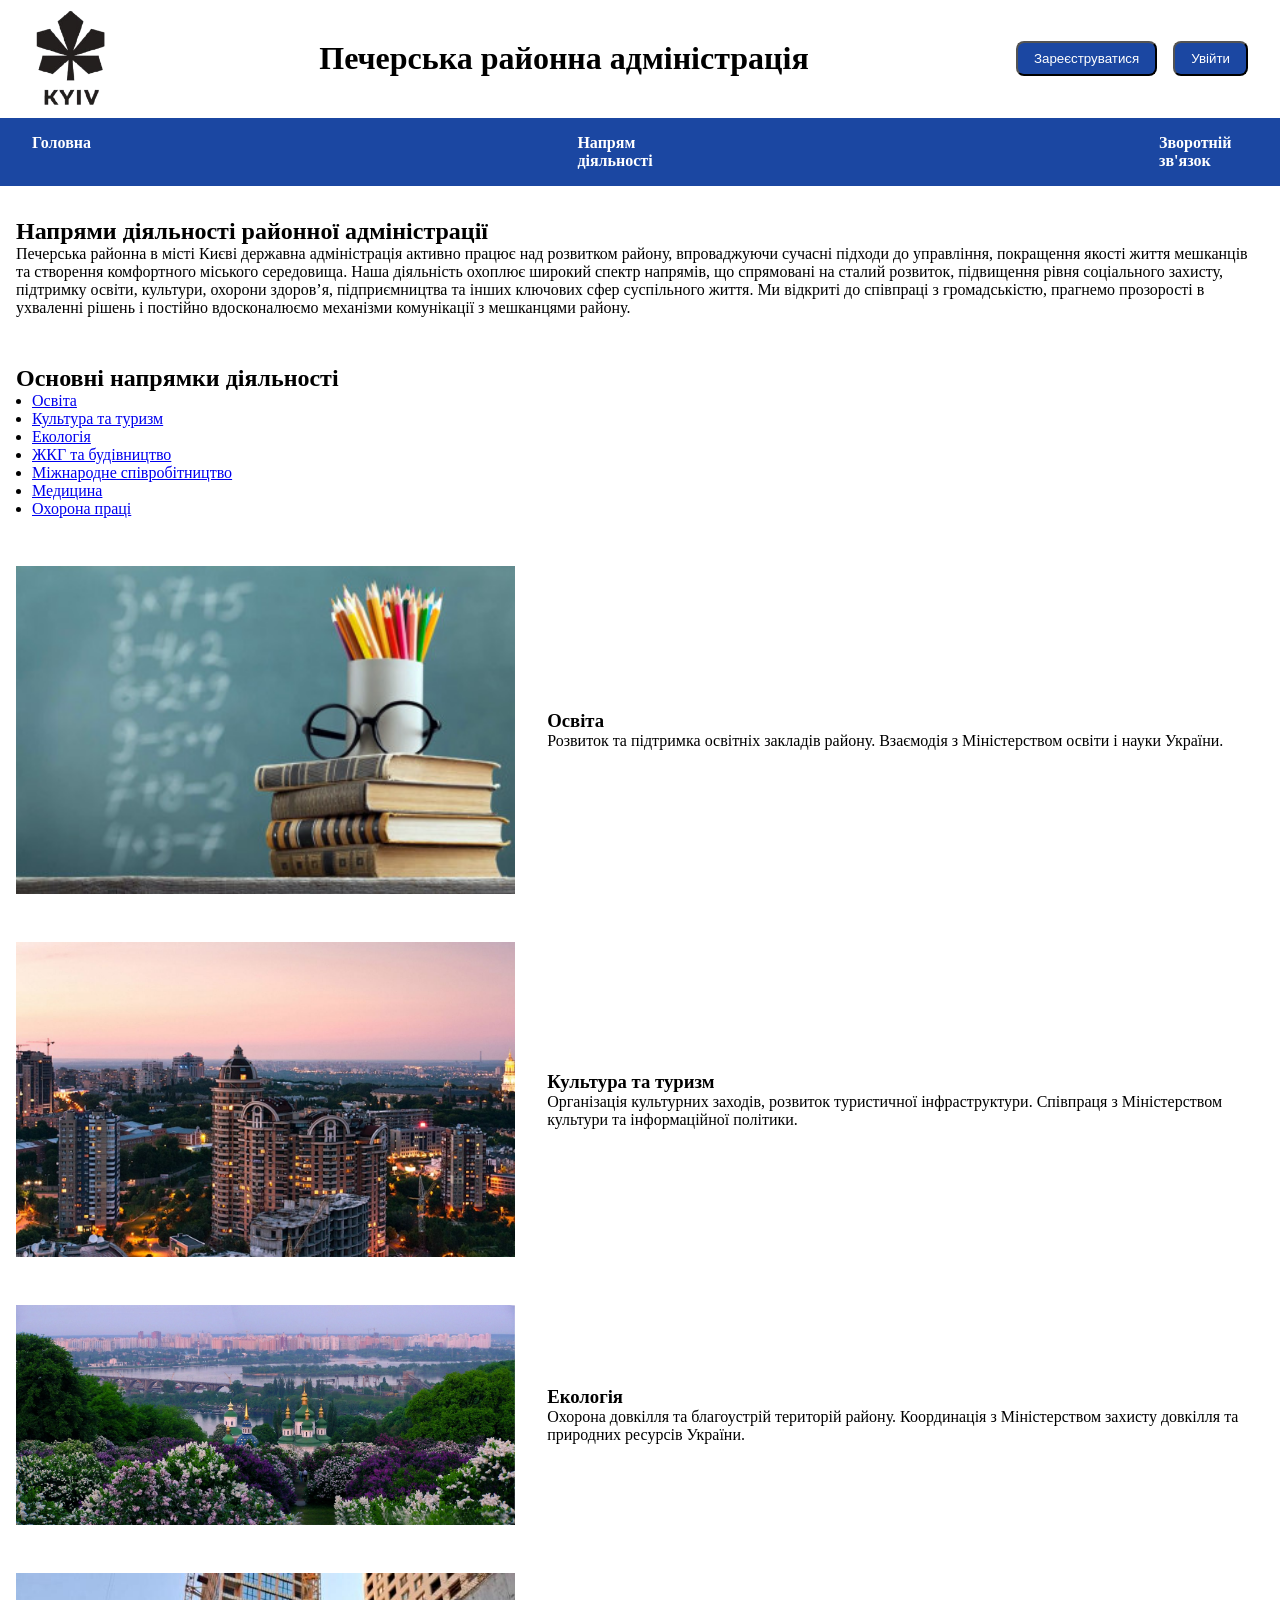
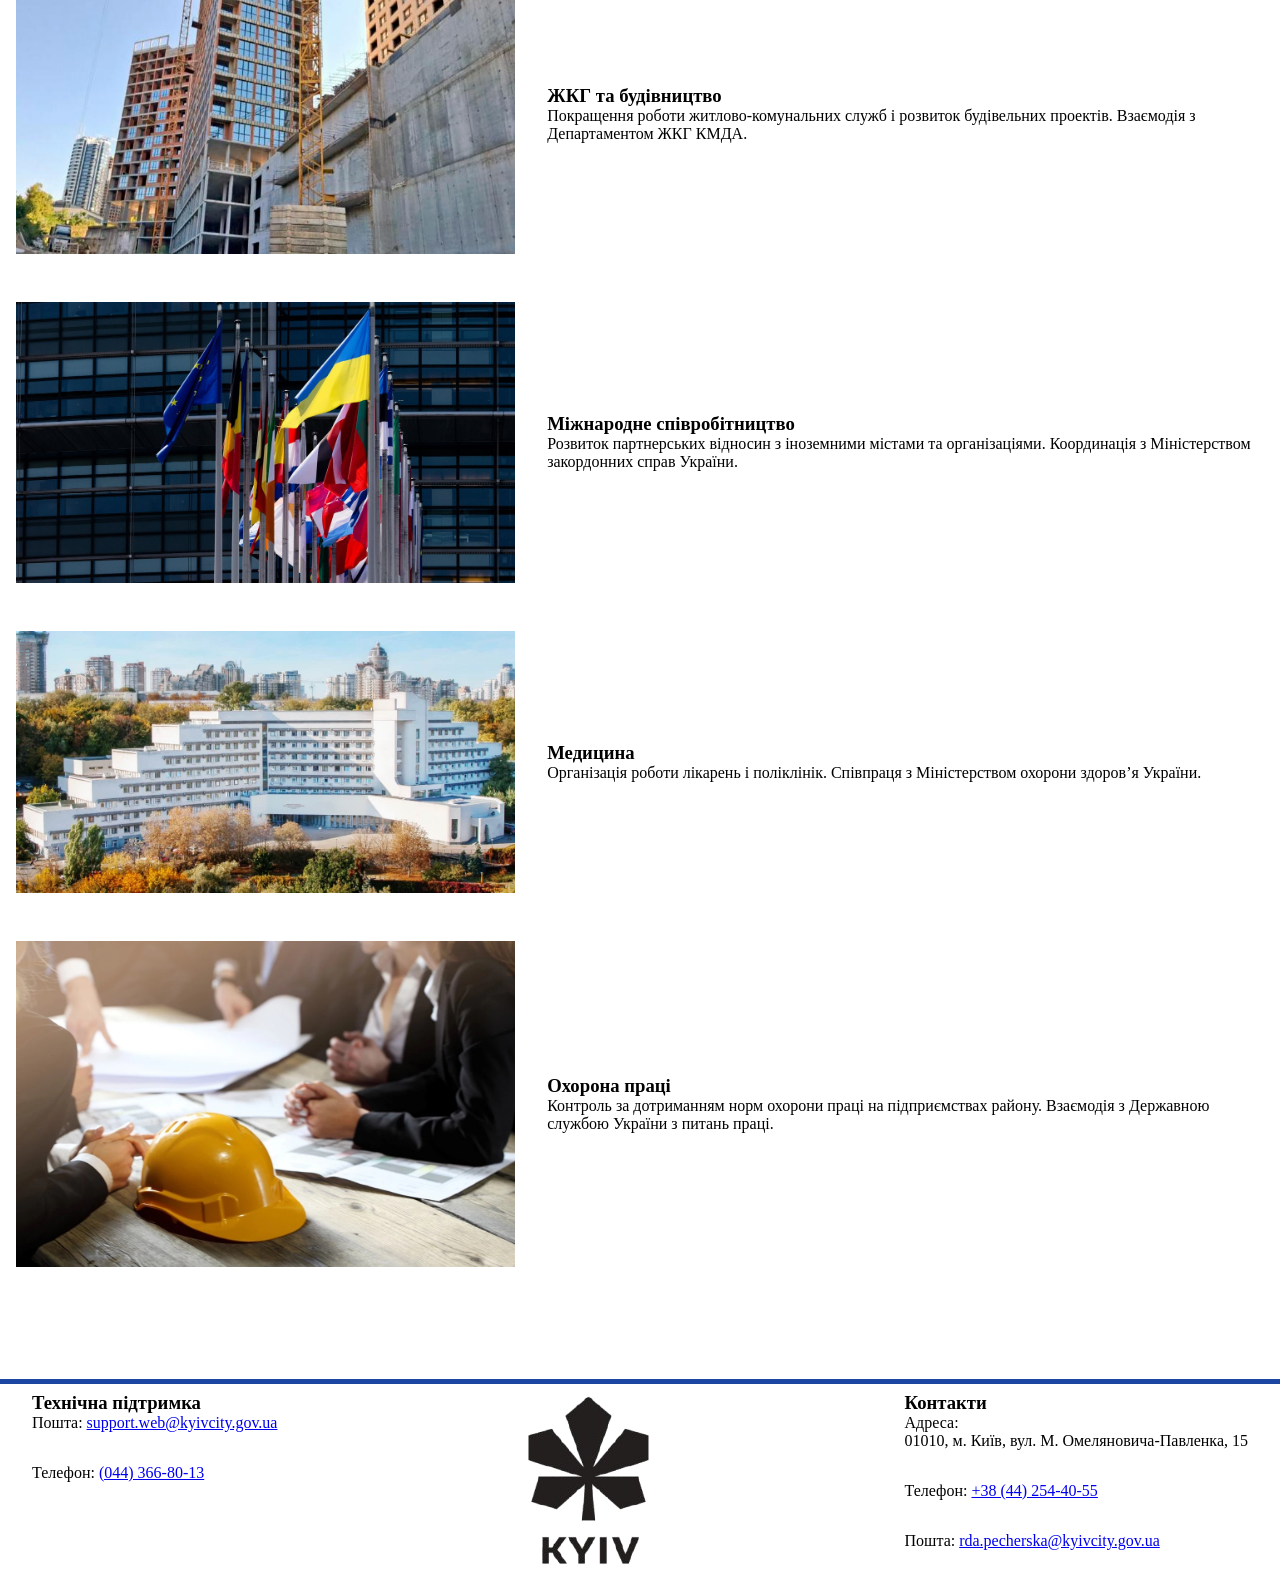
==== activity.html @ a19d8361 "update" ====
<!DOCTYPE html>
<html lang="uk">
<head>
    <meta charset="UTF-8">
    <meta name="viewport" content="width=device-width, initial-scale=1.0">
    <title>Напрям діяльності</title>
    <link rel = "stylesheet" href = "css/styles.css">
</head>
<body>
    <header>
        <img src = "assets/logo.png" alt = "logo">
        <h1>Печерська районна адміністрація</h1>

        <div class = "profile-buttons">
            <button>Зареєструватися</button>
            <button>Увійти</button>
        </div>
    </header>

    <nav>
        <ul>
            <li>
                <a href = "index.html">Головна</a>
            </li>
            <li>
                <a href = "activity.html">Напрям діяльності</a>
            </li>
            <li>
                <a href = "feedback.html">Зворотній зв'язок</a>
            </li>
        </ul>
    </nav>

    <main>
        <article>
            <div class = "info">    
                <h2>Напрями діяльності районної адміністрації</h2>
                <p>Печерська районна в місті Києві державна адміністрація активно працює над розвитком району, впроваджуючи сучасні підходи до управління, покращення якості життя мешканців та створення комфортного міського середовища. Наша діяльність охоплює широкий спектр напрямів, що спрямовані на сталий розвиток, підвищення рівня соціального захисту, підтримку освіти, культури, охорони здоров’я, підприємництва та інших ключових сфер суспільного життя. Ми відкриті до співпраці з громадськістю, прагнемо прозорості в ухваленні рішень і постійно вдосконалюємо механізми комунікації з мешканцями району.</p>
            </div>

            <div class = "info">
                <h2>Основні напрямки діяльності</h2>
                <ul>
                    <li><a href = "https://pechersk.kyivcity.gov.ua/diialnist/osvita">Освіта</a></li>
                    <li><a href = "https://pechersk.kyivcity.gov.ua/diialnist/kultura-ta-turyzm">Культура та туризм</a></li>
                    <li><a href = "#">Екологія</a></li>
                    <li><a href = "#">ЖКГ та будівництво</a></li>
                    <li><a href = "#">Міжнародне співробітництво</a></li>
                    <li><a href = "#">Медицина</a></li>
                    <li><a href = "#">Охорона праці</a></li>
                </ul>
            </div>

            <section class = "activities">

                <div class = "activity">
                    <img src = "assets/education.jpg" alt = "Освіта">

                    <div class = "activity-text">
                        <h3>Освіта</h3>
                        <p>Розвиток та підтримка освітніх закладів району. Взаємодія з Міністерством освіти і науки України.</p>
                    </div>
                </div>

                <div class = "activity">
                    <img src = "assets/traveling.jpg" alt = "Культура і туризм">

                    <div class = "activity-text">
                        <h3>Культура та туризм</h3>
                        <p>Організація культурних заходів, розвиток туристичної інфраструктури. Співпраця з Міністерством культури та інформаційної політики.</p>
                    </div>
                </div>

                <div class = "activity">
                    <img src = "assets/eco.png" alt = "Екологія">

                    <div class = "activity-text">
                        <h3>Екологія</h3>
                        <p>Охорона довкілля та благоустрій територій району. Координація з Міністерством захисту довкілля та природних ресурсів України.</p>
                    </div>
                </div>

                <div class = "activity">
                    <img src = "assets/build.jpg" alt = "ЖКГ та будівництво">

                    <div class = "activity-text">
                        <h3>ЖКГ та будівництво</h3>
                        <p>Покращення роботи житлово-комунальних служб і розвиток будівельних проектів. Взаємодія з Департаментом ЖКГ КМДА.</p>
                    </div>
                </div>

                <div class = "activity">
                    <img src = "assets/international.jpg" alt = "Міжнародне співробітництво">

                    <div class = "activity-text">
                        <h3>Міжнародне співробітництво</h3>
                        <p>Розвиток партнерських відносин з іноземними містами та організаціями. Координація з Міністерством закордонних справ України.</p>
                    </div>
                </div>

                <div class = "activity">
                    <img src = "assets/medicine.jpg" alt = "Медицина">

                    <div class = "activity-text">
                        <h3>Медицина</h3>
                        <p>Організація роботи лікарень і поліклінік. Співпраця з Міністерством охорони здоров’я України.</p>
                    </div>
                </div>

                <div class = "activity">
                    <img src = "assets/safety.jpg" alt = "Охорона праці">

                    <div class = "activity-text">
                        <h3>Охорона праці</h3>
                        <p>Контроль за дотриманням норм охорони праці на підприємствах району. Взаємодія з Державною службою України з питань праці.</p>
                    </div>
                </div>
            </section>
        </article>
    </main>

    <footer>
        <div class = "footer-support">
            <h3>Технічна підтримка</h3>

            <ul>
                <li>
                    <label>Пошта:</label>
                    <a href = "#">support.web@kyivcity.gov.ua</a>
                </li>
                <li>
                    <label>Телефон:</label>
                    <a href = "#">(044) 366-80-13</a>
                </li>
            </ul>
        </div>

        <img src = "assets/logo.png">

        <div class = "footer-contacts">
            <h3>Контакти</h3>
            <ul>
                <li>
                    <label>Адреса:</label>
                    <p>01010, м. Київ, вул. М. Омеляновича-Павленка, 15</p>
                </li>
                <li>
                    <label>Телефон:</label>
                    <a href = "#">+38 (44) 254-40-55</a>
                </li>
                <li>
                    <label>Пошта:</label>
                    <a href = "#">rda.pecherska@kyivcity.gov.ua</a>
                </li>
            </ul>
        </div>
    </footer>
</body>
</html>
---- css/styles.css ----
* {
    padding: 0;
    margin: 0;
}

header {
    display: flex;
    justify-content: space-between;
    align-items: center;
    padding: 0.5rem 2rem;
}

header img {
    width: 5rem;
}

.profile-buttons {
    display: flex;
    gap: 1rem;
}

.profile-buttons button {
    padding: 0.5rem 1rem;
    border-radius: 0.5rem;
    background-color: #1b47a2;
    color: white;
    cursor: pointer;
}

nav ul {
    display: flex;
    gap: 40%;
    list-style-type: none;
    background-color: #1b47a2;
    padding: 1rem 2rem;
}

nav ul li a {
    color: white;
    text-decoration: none;
    font-weight: bold;
}

article {
    display: flex;
    flex-direction: column;
    gap: 3rem;
    padding: 2rem 1rem;
}

.info ol {
    margin-left: 1rem;
}

.leadership {
    margin-left: 1rem;
}

table {
    border: black 2px solid;
}

th, td {
    border: black 2px solid;
    padding: 0.5rem;
}

footer {
    display: flex;
    justify-content: space-between;
    padding: 0.5rem 2rem;
    margin-top: 5rem;
    border-top: #1b47a2 5px solid;
}

footer ul {
    list-style-type: none;
    display: flex;
    flex-direction: column;
    gap: 2rem;
}

.footer-column {
    display: flex;
    flex-direction: column;
    gap: 2rem;
}

/* activity */

.info ul {
    margin-left: 1rem;
}

.activities {
    display: flex;
    flex-direction: column;
    gap: 3rem;
}

.activity {
    display: flex;
    gap: 2rem;
    align-items: center;
}

.activity img {
    width: 40%;
}

/* feedback */

fieldset {
    display: flex;
    flex-direction: column;
    gap: 1rem;
    border: 2px solid #1b47a2;
    padding: 1rem;
    border-radius: 0.5rem;
    margin-bottom: 1rem;
}

.submain {
    display: flex;
    flex-direction: column;
    gap: 1rem;
}
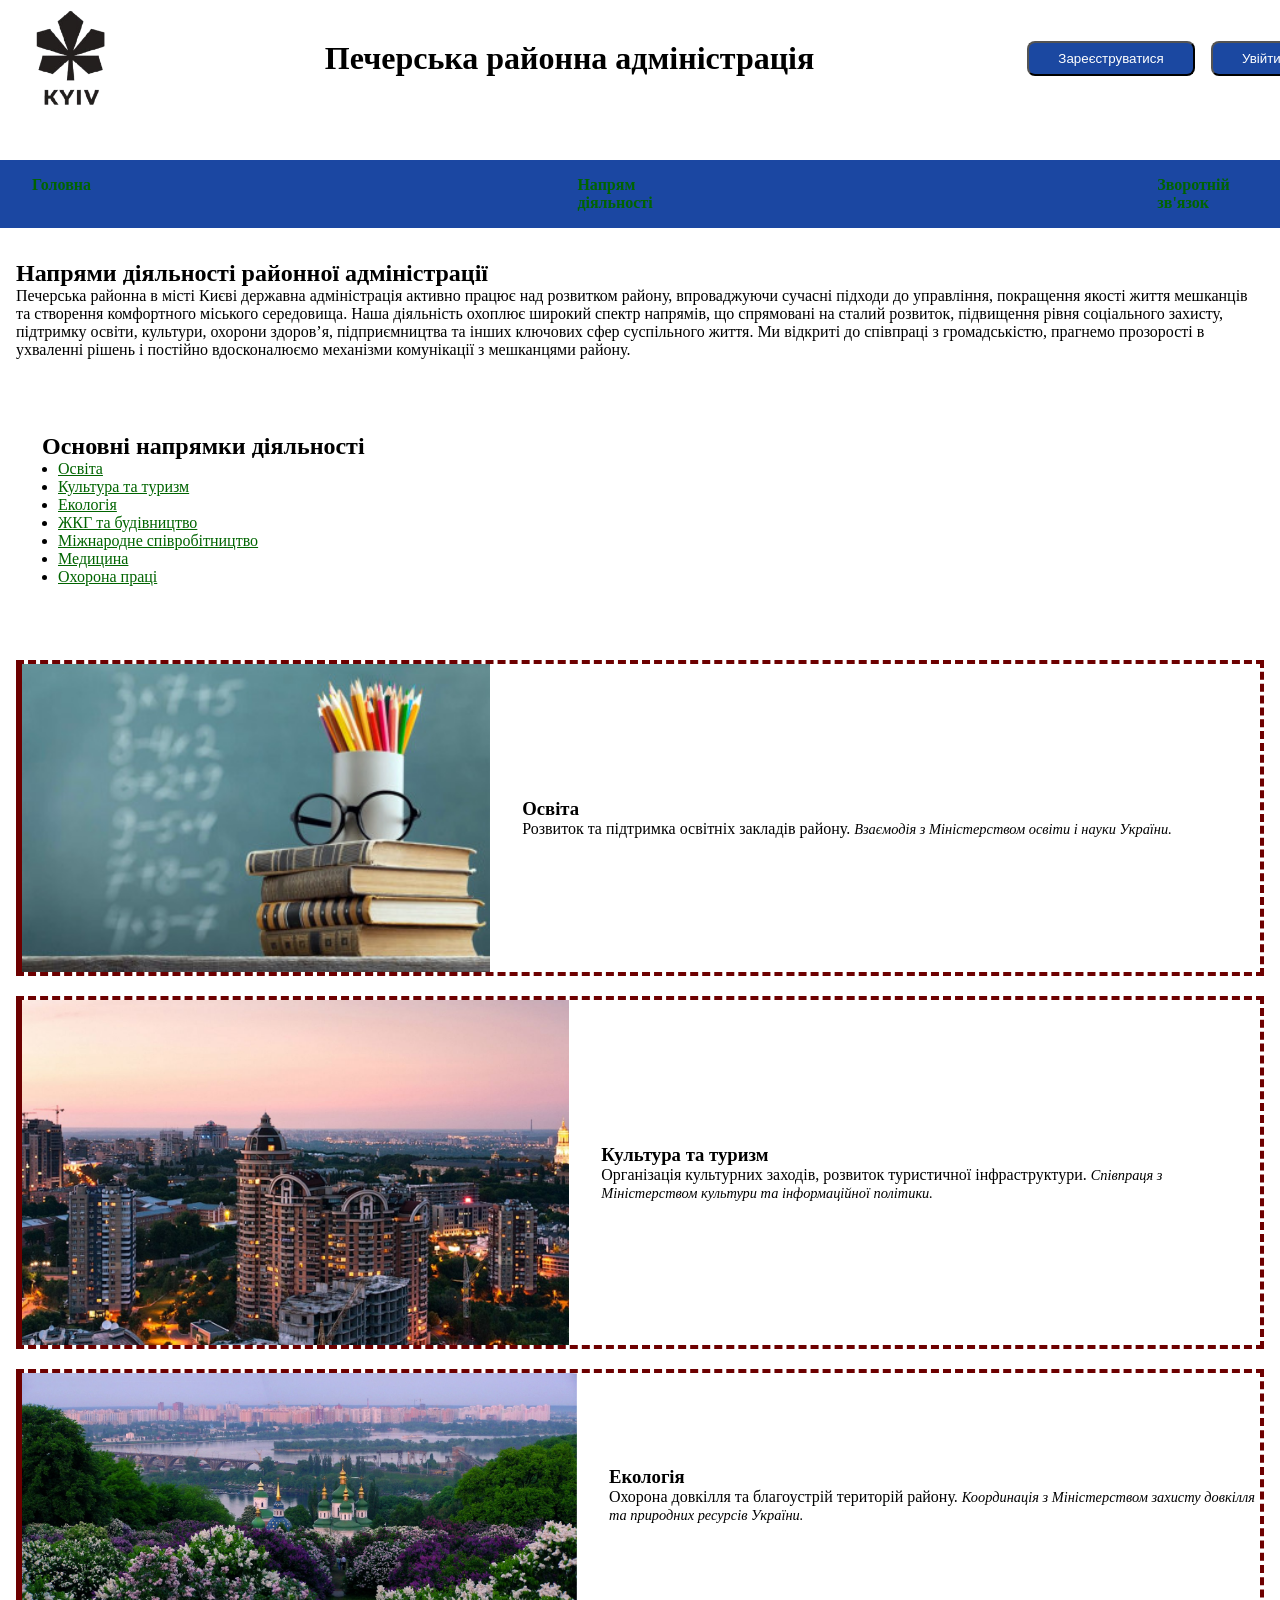
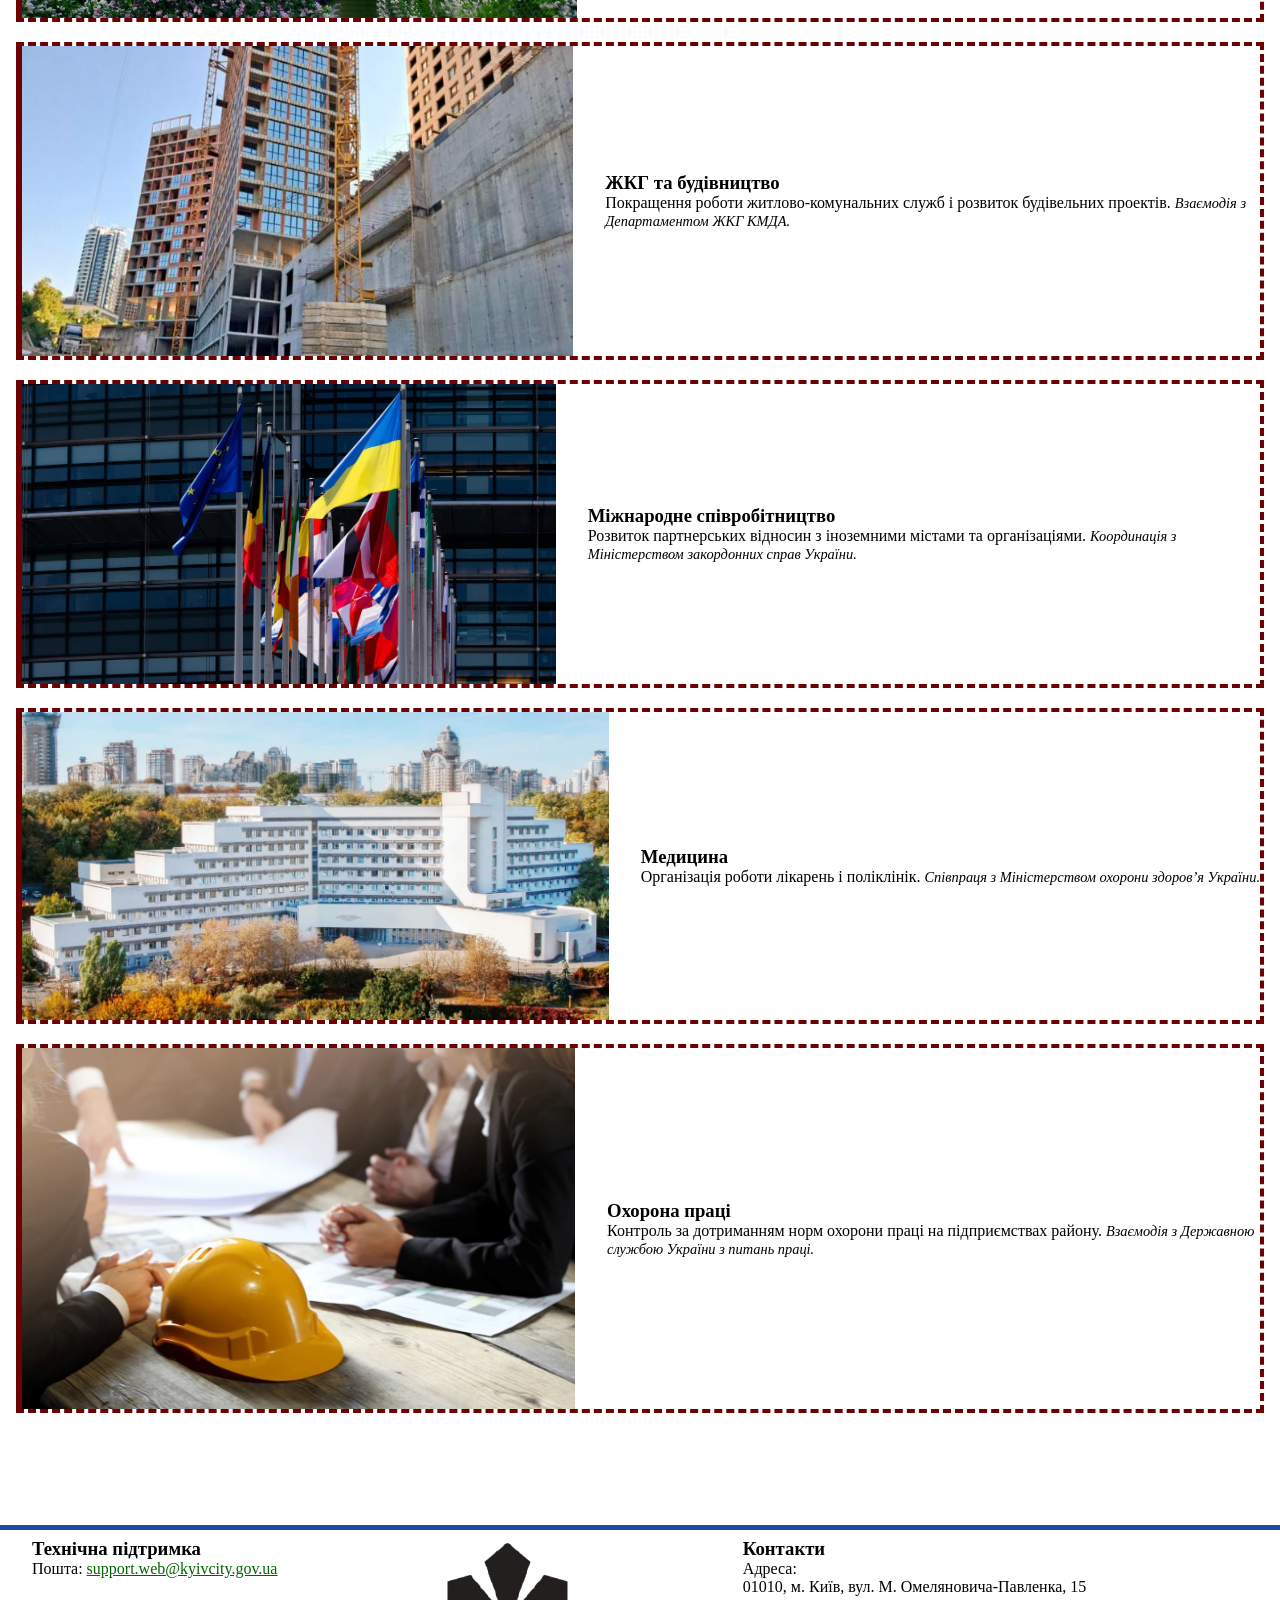
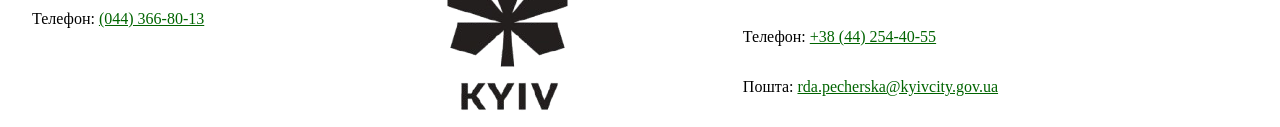
==== commit 7d2bc896: "lab2" ====
--- a/activity.html
+++ b/activity.html
@@ -4,7 +4,7 @@
     <meta charset="UTF-8">
     <meta name="viewport" content="width=device-width, initial-scale=1.0">
     <title>Напрям діяльності</title>
-    <link rel = "stylesheet" href = "css/styles.css">
+    <link rel = "stylesheet" href = "css/stylesActivity.css">
 </head>
 <body>
     <header>
@@ -58,7 +58,7 @@
 
                     <div class = "activity-text">
                         <h3>Освіта</h3>
-                        <p>Розвиток та підтримка освітніх закладів району. Взаємодія з Міністерством освіти і науки України.</p>
+                        <p>Розвиток та підтримка освітніх закладів району. <span class = "selected-text">Взаємодія з Міністерством освіти і науки України.</span></p>
                     </div>
                 </div>
 
@@ -67,7 +67,7 @@
 
                     <div class = "activity-text">
                         <h3>Культура та туризм</h3>
-                        <p>Організація культурних заходів, розвиток туристичної інфраструктури. Співпраця з Міністерством культури та інформаційної політики.</p>
+                        <p>Організація культурних заходів, розвиток туристичної інфраструктури. <span class = "selected-text">Співпраця з Міністерством культури та інформаційної політики.</span></p>
                     </div>
                 </div>
 
@@ -76,7 +76,7 @@
 
                     <div class = "activity-text">
                         <h3>Екологія</h3>
-                        <p>Охорона довкілля та благоустрій територій району. Координація з Міністерством захисту довкілля та природних ресурсів України.</p>
+                        <p>Охорона довкілля та благоустрій територій району. <span class = "selected-text">Координація з Міністерством захисту довкілля та природних ресурсів України.</span></p>
                     </div>
                 </div>
 
@@ -85,7 +85,7 @@
 
                     <div class = "activity-text">
                         <h3>ЖКГ та будівництво</h3>
-                        <p>Покращення роботи житлово-комунальних служб і розвиток будівельних проектів. Взаємодія з Департаментом ЖКГ КМДА.</p>
+                        <p>Покращення роботи житлово-комунальних служб і розвиток будівельних проектів. <span class = "selected-text">Взаємодія з Департаментом ЖКГ КМДА.</span></p>
                     </div>
                 </div>
 
@@ -94,7 +94,7 @@
 
                     <div class = "activity-text">
                         <h3>Міжнародне співробітництво</h3>
-                        <p>Розвиток партнерських відносин з іноземними містами та організаціями. Координація з Міністерством закордонних справ України.</p>
+                        <p>Розвиток партнерських відносин з іноземними містами та організаціями. <span class = "selected-text">Координація з Міністерством закордонних справ України.</span></p>
                     </div>
                 </div>
 
@@ -103,7 +103,7 @@
 
                     <div class = "activity-text">
                         <h3>Медицина</h3>
-                        <p>Організація роботи лікарень і поліклінік. Співпраця з Міністерством охорони здоров’я України.</p>
+                        <p>Організація роботи лікарень і поліклінік. <span class = "selected-text">Співпраця з Міністерством охорони здоров’я України.</span></p>
                     </div>
                 </div>
 
@@ -112,7 +112,7 @@
 
                     <div class = "activity-text">
                         <h3>Охорона праці</h3>
-                        <p>Контроль за дотриманням норм охорони праці на підприємствах району. Взаємодія з Державною службою України з питань праці.</p>
+                        <p>Контроль за дотриманням норм охорони праці на підприємствах району. <span class = "selected-text">Взаємодія з Державною службою України з питань праці.</span></p>
                     </div>
                 </div>
             </section>
--- a/css/stylesActivity.css
+++ b/css/stylesActivity.css
@@ -0,0 +1,198 @@
+* {
+    padding: 0;
+    margin: 0;
+}
+
+a:link {
+    color: darkgreen;
+}
+
+a:visited {
+    color: darkblue;
+}
+
+/* Селектор */
+header {
+    position: fixed;
+    top: 0;
+    left: 0;
+    display: grid;
+    grid-auto-flow: column;
+    grid-template-columns: repeat(2, auto);
+    gap: 10rem;
+    align-items: center;
+    padding: 0.5rem 2rem;
+    background-color: white;
+    width: 100%;
+    z-index: 1010;
+}
+
+header img {
+    width: 5rem;
+}
+
+/* Селектор */
+.profile-buttons {
+    display: grid;
+    grid-auto-flow: column;
+    grid-template-columns: repeat(2, auto);
+    gap: 1rem;
+}
+
+/* Колір */
+.profile-buttons button {
+    padding: 0.5rem 1rem;
+    border-radius: 0.5rem;
+    background-color: hsl(220, 71%, 37%);
+    color: white;
+    cursor: pointer;
+}
+
+nav {
+    margin-top: 10rem;
+}
+
+/* Селектро */
+/* Колір */
+nav > ul {
+    display: grid;
+    grid-auto-flow: column;
+    grid-template-columns: repeat(3, auto);
+    gap: 40%;
+    list-style-type: none;
+    background-color: #1b47a2;
+    padding: 1rem 2rem;
+}
+
+/* Кольір */
+nav ul li a {
+    color: white;
+    text-decoration: none;
+    font-weight: bold;
+}
+
+article {
+    display: grid;
+    grid-auto-flow: row; 
+    grid-template-rows: repeat(2, auto); 
+    gap: 3rem;
+    padding: 2rem 1rem;
+}
+
+.info:nth-child(2) {
+    padding: 10px 16px;
+    margin: 16px 10px;
+}
+
+.info ol {
+    margin-left: 1rem;
+}
+
+#leadership {
+    margin-left: 3rem;
+    max-width: 80%;
+    transition: all 0.3s ease-in-out;
+}
+
+#leadership:hover {
+    transform: scale(1.05);
+}
+
+/* Колір */
+table {
+    border: lab(0% 0 0) 2px solid;
+}
+
+th, td {
+    border: black 2px solid;
+    padding: 0.5rem;
+}
+
+/* Колір */
+footer {
+    display: grid;
+    grid-template-columns: auto auto auto; 
+    padding: 0.5rem 2rem;
+    margin-top: 5rem;
+    border-top: hwb(220 11% 36%) 5px solid;
+}
+
+.footer-column {
+    display: flex;
+    flex-direction: column;
+    gap: 2rem;
+}
+
+footer ul {
+    list-style-type: none;
+    display: grid;
+    gap: 2rem;
+}
+
+footer a:focus, footer label:focus {
+    outline: none;
+    animation: border-appear 3s forwards;
+}
+
+@keyframes border-appear {
+    0% { border: none; }
+    100% { border: 3px double black; padding: 3px; }
+}
+
+
+/* activity */
+
+.info ul {
+    margin-left: 1rem;
+}
+
+.activities {
+    display: grid;
+    grid-template-columns: repeat(auto-fit, minmax(800px, 1fr));
+    gap: 20px;
+}
+
+.activity {
+    display: grid;
+    grid-auto-flow: column; 
+    grid-template-columns: repeat(2, auto); 
+    gap: 2rem;
+    align-items: center;
+    border: 4px dashed #6d0000;   
+    border-left: 6px solid #6d0000;
+}
+
+.activity img {
+    width: 100%;
+    z-index: 1000;
+    transition: all 0.3s ease-in-out;
+}
+
+.activity img:hover {
+    filter: brightness(0.75);
+}
+
+.selected-text {
+    font-weight: 300;
+    font-size: 0.9rem;
+    font-style: italic;
+}
+
+/* feedback */
+
+fieldset {
+    display: flex;
+    flex-direction: column;
+    gap: 1rem;
+    border: 2px solid #1b47a2;
+    padding: 1rem;
+    border-radius: 0.5rem;
+    margin-bottom: 1rem;
+}
+
+.submain {
+    display: flex;
+    flex-direction: column;
+    gap: 1rem;
+}
+
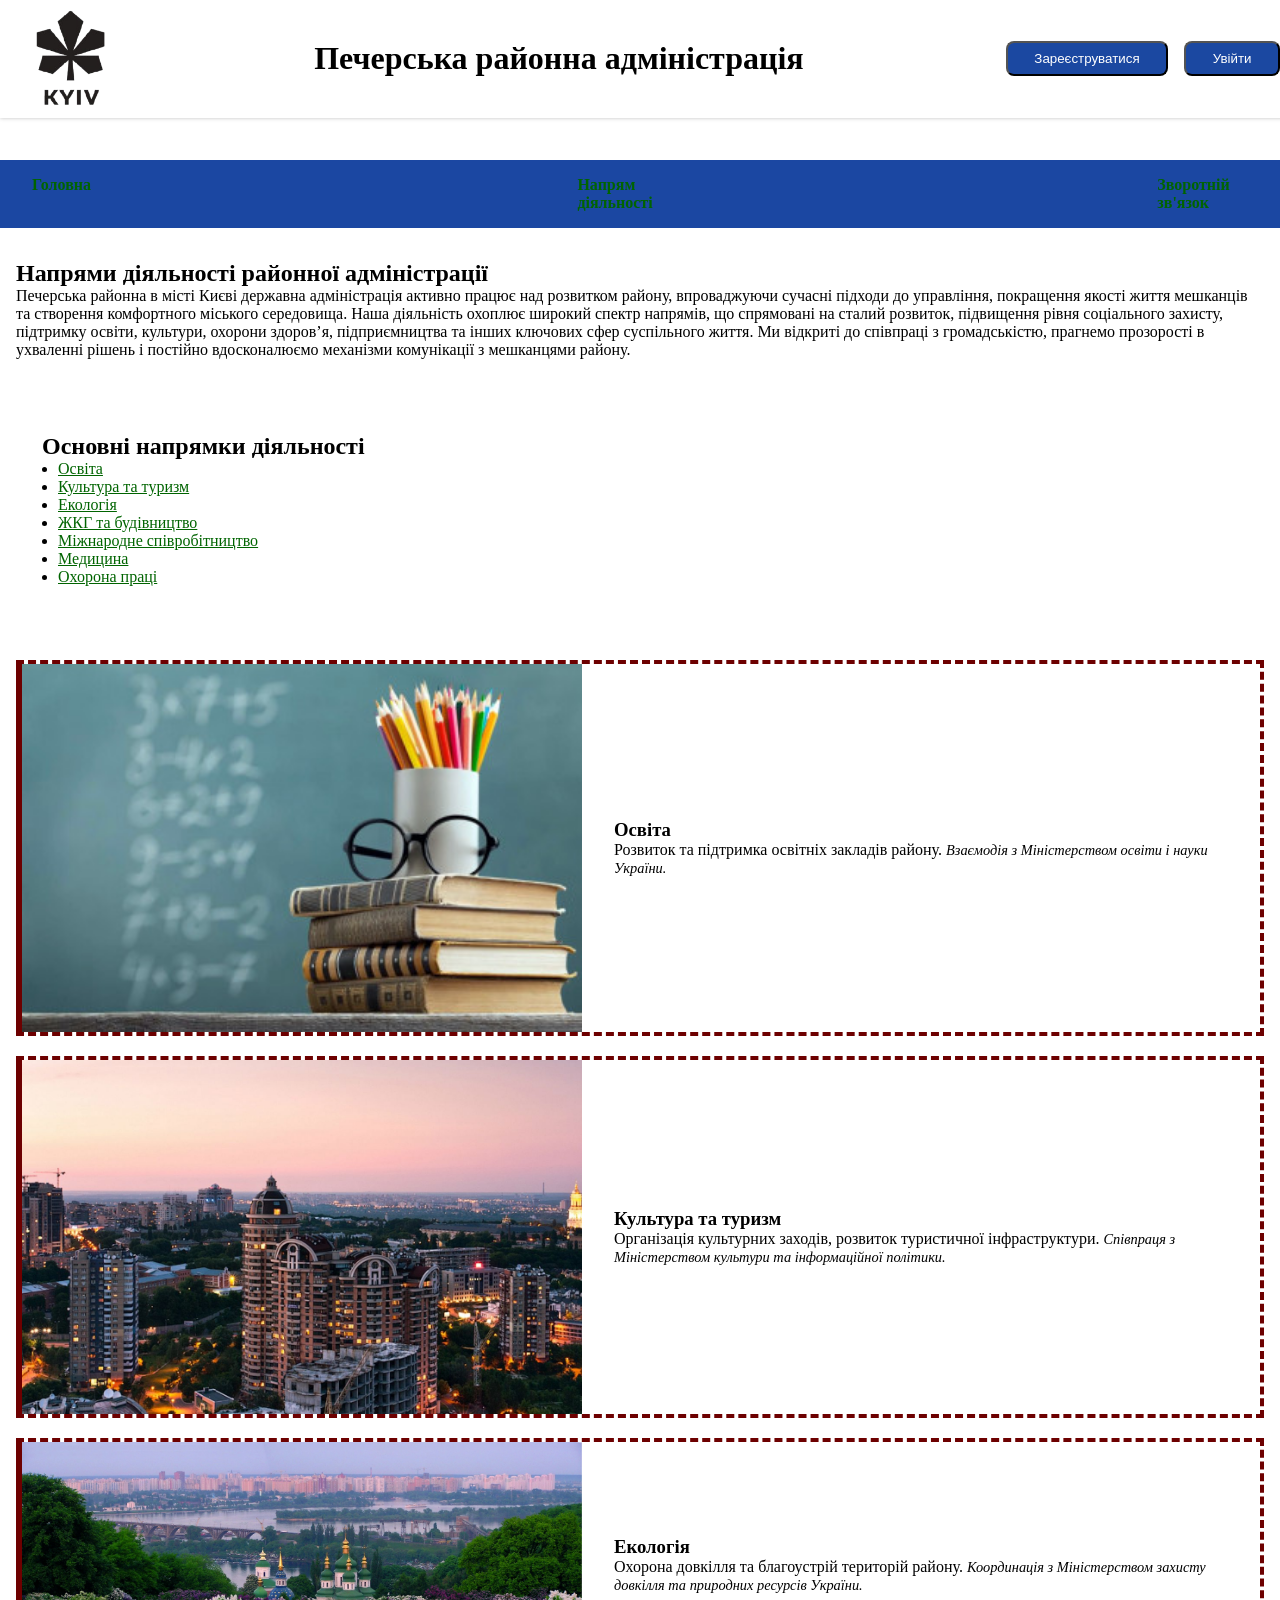
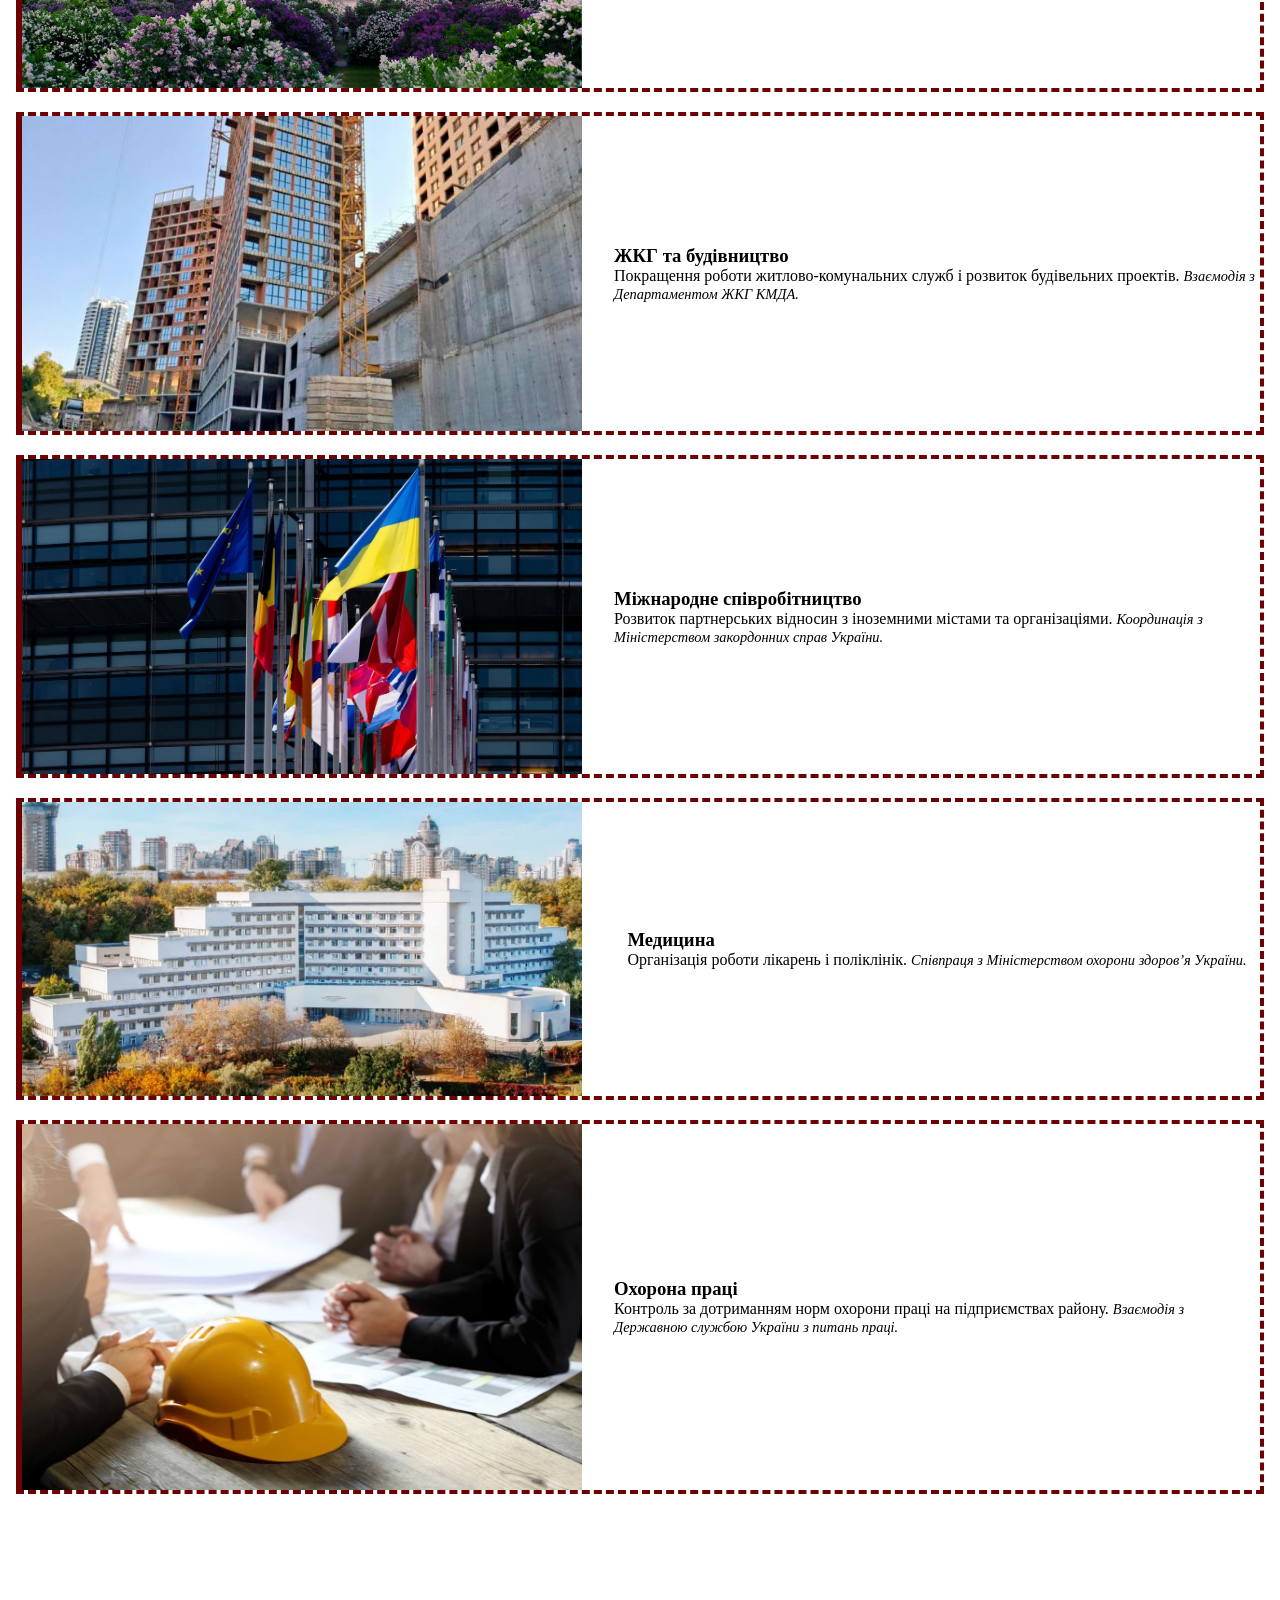
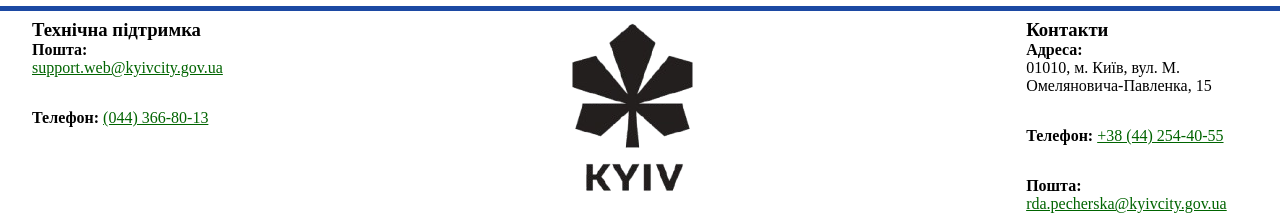
==== commit 3f9540a3: "update" ====
--- a/activity.html
+++ b/activity.html
@@ -151,6 +151,11 @@
                 <li>
                     <label>Пошта:</label>
                     <a href = "#">rda.pecherska@kyivcity.gov.ua</a>
+                    <style>
+                        label {
+                            font-weight: 900;
+                        }
+                    </style>
                 </li>
             </ul>
         </div>
--- a/css/stylesActivity.css
+++ b/css/stylesActivity.css
@@ -17,12 +17,12 @@
     top: 0;
     left: 0;
     display: grid;
-    grid-auto-flow: column;
-    grid-template-columns: repeat(2, auto);
+    grid-template-columns: repeat(3, auto);
     gap: 10rem;
     align-items: center;
     padding: 0.5rem 2rem;
     background-color: white;
+    box-shadow: 0px 0px 4px rgba(0, 0, 0, 0.25);
     width: 100%;
     z-index: 1010;
 }
@@ -34,9 +34,9 @@
 /* Селектор */
 .profile-buttons {
     display: grid;
-    grid-auto-flow: column;
     grid-template-columns: repeat(2, auto);
     gap: 1rem;
+    padding-right: 2rem;
 }
 
 /* Колір */
@@ -56,7 +56,6 @@
 /* Колір */
 nav > ul {
     display: grid;
-    grid-auto-flow: column;
     grid-template-columns: repeat(3, auto);
     gap: 40%;
     list-style-type: none;
@@ -72,8 +71,7 @@
 }
 
 article {
-    display: grid;
-    grid-auto-flow: row; 
+    display: grid; 
     grid-template-rows: repeat(2, auto); 
     gap: 3rem;
     padding: 2rem 1rem;
@@ -111,15 +109,15 @@
 /* Колір */
 footer {
     display: grid;
-    grid-template-columns: auto auto auto; 
+    grid-template-columns: repeat(3, auto); 
+    gap: 20rem;
     padding: 0.5rem 2rem;
     margin-top: 5rem;
     border-top: hwb(220 11% 36%) 5px solid;
 }
 
 .footer-column {
-    display: flex;
-    flex-direction: column;
+    display: grid;
     gap: 2rem;
 }
 
@@ -129,16 +127,18 @@
     gap: 2rem;
 }
 
-footer a:focus, footer label:focus {
+footer a,
+footer label {
+    border: none;
     outline: none;
-    animation: border-appear 3s forwards;
+    transition: all 3s ease-in-out;
 }
 
-@keyframes border-appear {
-    0% { border: none; }
-    100% { border: 3px double black; padding: 3px; }
+footer a:hover, 
+footer label:hover {
+    border: 3px double black; 
+    padding: 3px; 
 }
-
 
 /* activity */
 
@@ -163,7 +163,7 @@
 }
 
 .activity img {
-    width: 100%;
+    width: 35rem;
     z-index: 1000;
     transition: all 0.3s ease-in-out;
 }
@@ -178,21 +178,3 @@
     font-style: italic;
 }
 
-/* feedback */
-
-fieldset {
-    display: flex;
-    flex-direction: column;
-    gap: 1rem;
-    border: 2px solid #1b47a2;
-    padding: 1rem;
-    border-radius: 0.5rem;
-    margin-bottom: 1rem;
-}
-
-.submain {
-    display: flex;
-    flex-direction: column;
-    gap: 1rem;
-}
-
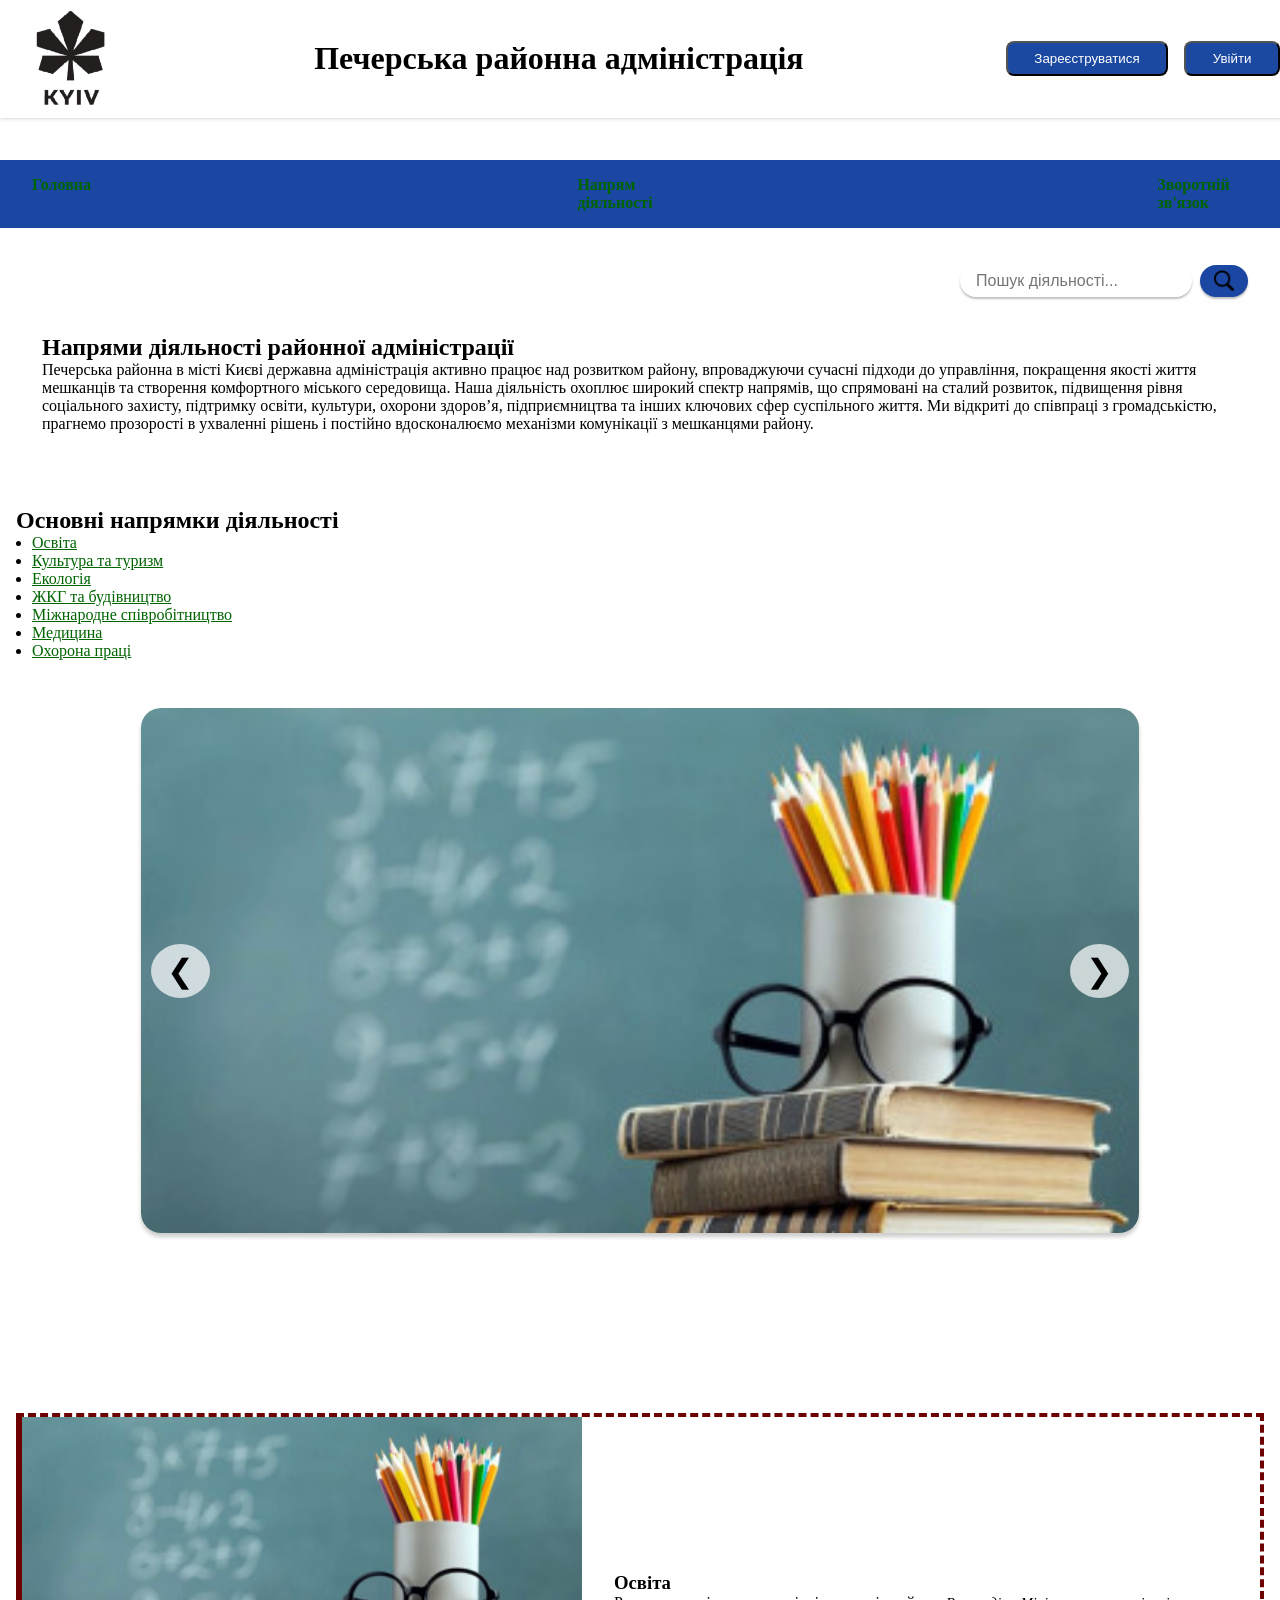
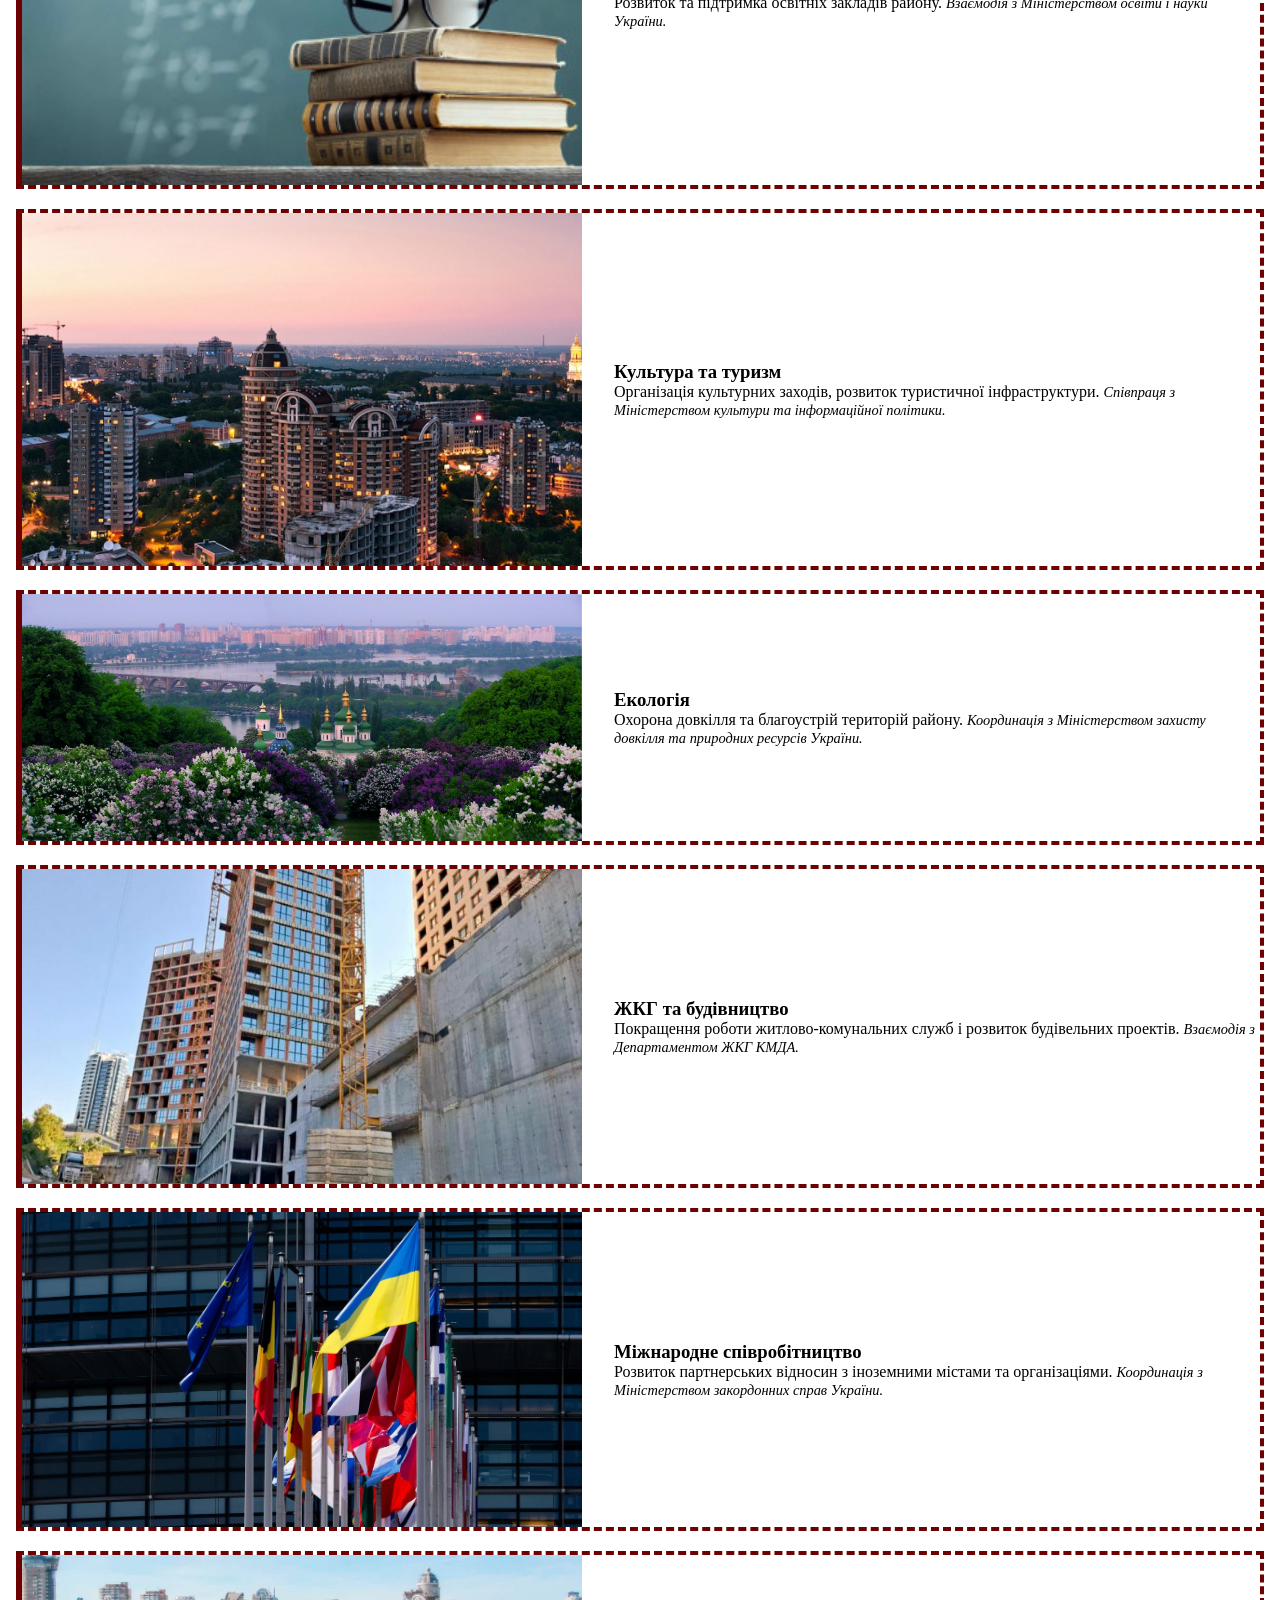
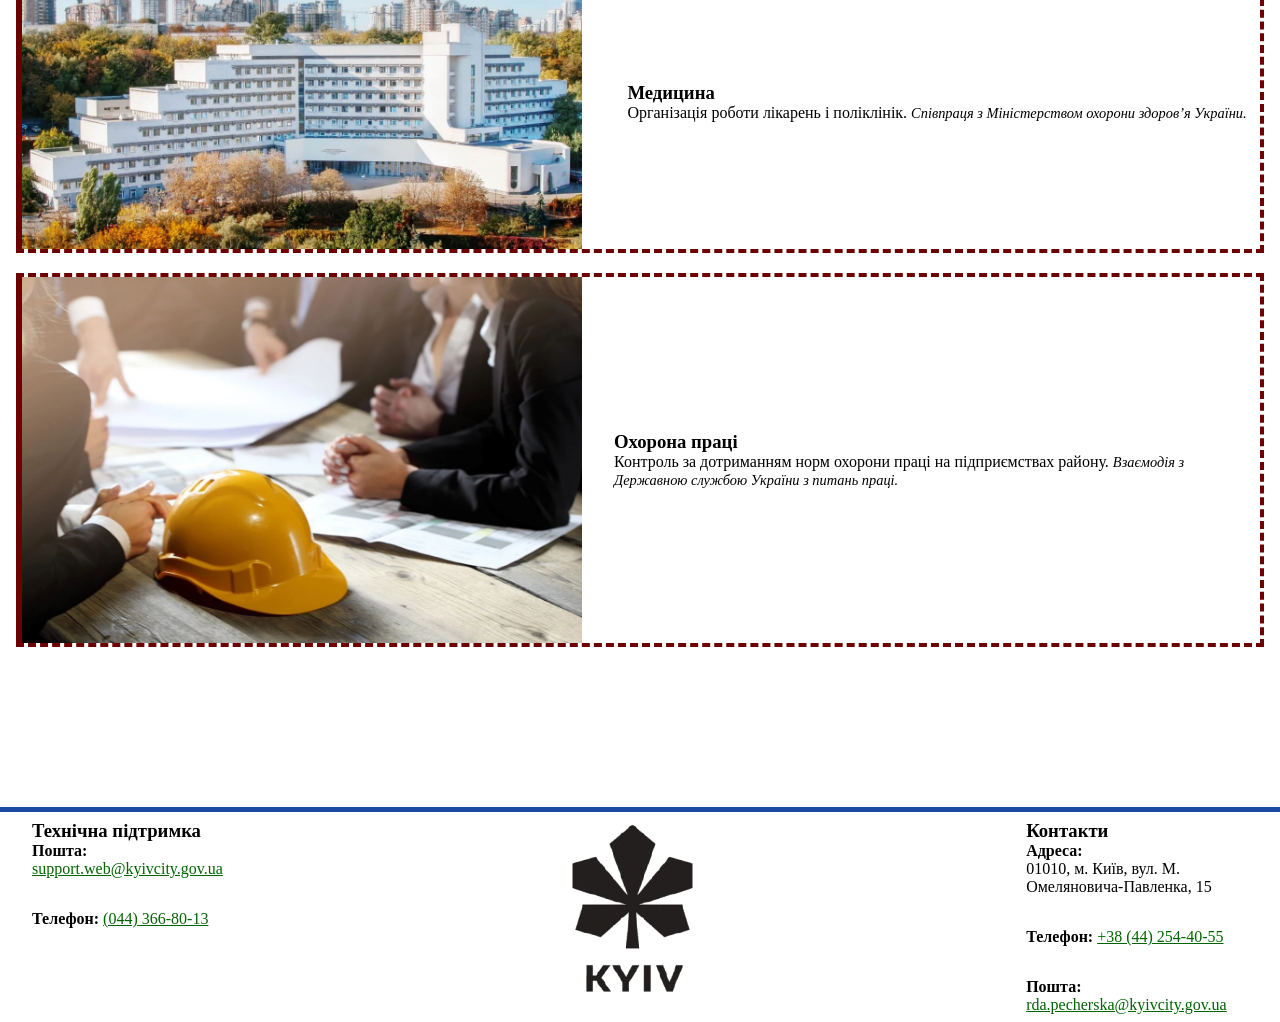
==== commit 97942efb: "lab4" ====
--- a/activity.html
+++ b/activity.html
@@ -33,6 +33,13 @@
 
     <main>
         <article>
+            <div class = "searchBox" id = "searchBox">
+                <input placeholder = "Пошук діяльності...">
+                <button>
+                    <img src = "assets/search.png" alt = "search">
+                </button>
+            </div>
+            
             <div class = "info">    
                 <h2>Напрями діяльності районної адміністрації</h2>
                 <p>Печерська районна в місті Києві державна адміністрація активно працює над розвитком району, впроваджуючи сучасні підходи до управління, покращення якості життя мешканців та створення комфортного міського середовища. Наша діяльність охоплює широкий спектр напрямів, що спрямовані на сталий розвиток, підвищення рівня соціального захисту, підтримку освіти, культури, охорони здоров’я, підприємництва та інших ключових сфер суспільного життя. Ми відкриті до співпраці з громадськістю, прагнемо прозорості в ухваленні рішень і постійно вдосконалюємо механізми комунікації з мешканцями району.</p>
@@ -49,6 +56,20 @@
                     <li><a href = "#">Медицина</a></li>
                     <li><a href = "#">Охорона праці</a></li>
                 </ul>
+            </div>
+
+            <div class = "carouselContainer" id = "carouselContainer">
+                <button class = "prev">&#10094;</button>
+                <div class = "carouselSlide" id = "carouselSlide">
+                    <img src = "assets/education.jpg" alt = "Освіта">
+                    <img src = "assets/traveling.jpg" alt = "Культура та туризм">
+                    <img src = "assets/eco.png" alt = "Екологія">
+                    <img src = "assets/build.jpg" alt = "ЖКГ та будівництво">
+                    <img src = "assets/international.jpg" alt = "Міжнародне співробітництво">
+                    <img src = "assets/medicine.jpg" alt = "Медицина">
+                    <img src = "assets/safety.jpg" alt = "Охорона праці">
+                </div>
+                <button class = "next">&#10095;</button>
             </div>
 
             <section class = "activities">
@@ -160,5 +181,7 @@
             </ul>
         </div>
     </footer>
+
+    <script src = "scripts/activityScript.js"></script>
 </body>
 </html>
--- a/css/stylesActivity.css
+++ b/css/stylesActivity.css
@@ -71,10 +71,44 @@
 }
 
 article {
+    position: relative;
     display: grid; 
     grid-template-rows: repeat(2, auto); 
     gap: 3rem;
-    padding: 2rem 1rem;
+    padding: 5rem 1rem;
+}
+
+.searchBox {
+    position: absolute;
+    top: 1%;
+    right: 2rem;
+    display: flex;
+    gap: 0.5rem;
+    height: 2rem;
+}
+
+.searchBox input {
+    font-size: 1rem;
+    padding: 0.5rem 1rem;
+    border-radius: 20px;
+    border: none;
+    box-shadow: 0px 2px 2px rgba(0, 0, 0, 0.25);
+}
+
+.searchBox button {
+    display: flex;
+    align-items: center;
+    justify-content: center;
+    background-color: #1b47a2;
+    border-radius: 20px;
+    border: none;
+    width: 3rem;
+    box-shadow: 0px 2px 2px rgba(0, 0, 0, 0.25);
+}
+
+.searchBox img {
+    width: 1.5rem;
+    height: auto;
 }
 
 .info:nth-child(2) {
@@ -85,6 +119,52 @@
 .info ol {
     margin-left: 1rem;
 }
+
+/* Карусель */
+
+.carouselContainer {
+    position: relative;
+    width: 80%;
+    max-width: 80%;
+    max-height: 80%;
+    margin: 0rem auto;
+    overflow: hidden;
+    border-radius: 20px;
+    box-shadow: 0px 4px 4px rgba(0,0,0,0.2);
+}
+
+.carouselSlide {
+    display: flex;
+    transition: transform 0.3s ease-in-out;
+}
+
+.carouselSlide img {
+    width: 100%;
+    flex-shrink: 0;
+}
+
+/* Кнопки */
+.prev, .next {
+    position: absolute;
+    top: 50%;
+    transform: translateY(-50%);
+    background-color: rgba(255, 255, 255, 0.7);
+    border: none;
+    padding: 0.5rem 1rem;
+    font-size: 2rem;
+    cursor: pointer;
+    border-radius: 50%;
+    transition: all 0.3s ease-in-out;
+    z-index: 1020;
+}
+
+.prev { left: 10px; }
+.next { right: 10px; }
+
+.prev:hover, .next:hover {
+    background-color: rgba(255,255,255,1);
+}
+
 
 #leadership {
     margin-left: 3rem;
